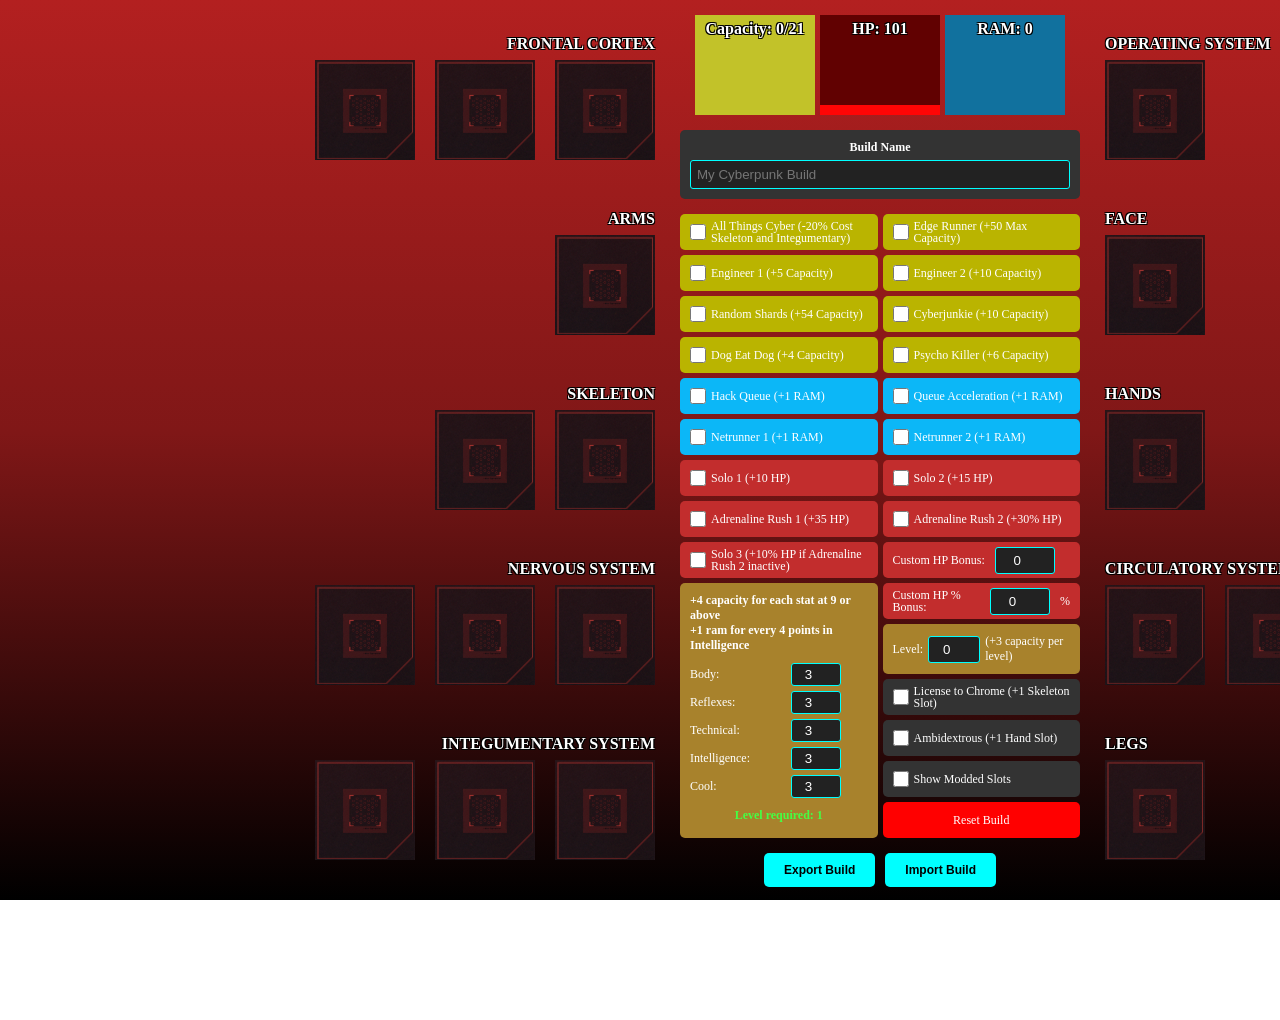
==== CW_Planner_2.0/CyberwarePlanner_2.0.html @ a8bc437e "New version Implemented HP instead of Armor Cyberwere that adds +HP added" ====
<head>
	<style>
	body {
		height:100%;
		background: #b32020;
		background: linear-gradient(180deg,rgba(179, 32, 32, 1) 0%, rgba(128, 23, 23, 1) 48%, rgba(0, 0, 0, 1) 100%);
	}
	
	html, body {
    margin: 0;
    padding: 0;
    height: 100%;
    overflow: hidden;
}
	
	#wrapper{
		height:auto;
		width:auto;
	}
	
	#cyberware{
		width:1760px;
		min-height:1020px;
		height:auto;
		margin:auto;
		display: flex;
		justify-content: space-between;
	}
	
	.leftCol{
		width:660px;
		display: flex;
		flex-direction: column;
	}
	
	.midCol{
		height:1000px;
		width:400px;
		display: flex;
		flex-direction: column;
		align-items: center;
		gap: 5px;
		padding-top: 0px;
	}
	
	.bars-container{
		display: flex;
		gap: 5px;
		margin-top: 15px;
	}
	
	.perks-container{
		display: grid;
		grid-template-columns: 1fr 1fr;
		gap: 5px;
		margin-top: 10px;
	}
	
	.stats-perks-row{
		display: flex;
		gap: 5px;

		align-items: flex-center; /* 👈 THIS is the key */
	}
	
	.toggle-perks-container{
		display: flex;
		flex-direction: column;
		gap: 5px;
		flex: 1;
	}
	
	.toggle-perk-item{
		display: flex;
		align-items: center;
		gap: 5px;
		background-color: #333;
		padding: 10px;
		border-radius: 5px;
		color: white;
		font-size: 12px;
	}
	
	.toggle-perk-item input[type="checkbox"]{
		cursor: pointer;
		width: 20px;
		height: 20px;
	}
	
	.bar1{
	height:100px;
	width:120px;
	display: flex;
	flex-direction: column;
	background-color:#C2C229;
	justify-content: flex-start;
	margin:auto;
	text-align:center;
	position: relative;
	overflow: hidden;
	}
	
	#costFill{
	background-color:#FFFF00;
	}
	
	.bar2{
	height:100px;
	width:120px;
	display: flex;
	flex-direction: column;
	background-color:#610101;
	justify-content: flex-start;
	margin:auto;
	text-align:center;
	position: relative;
	overflow: hidden;
	}
	
	#hpFill{
    background-color: #FF0505; /* bright cyber red */
	}
	
	.bar3{
	height:100px;
	width:120px;
	display: flex;
	flex-direction: column;
	background-color:#11719E;
	justify-content: flex-start;
	margin:auto;
	text-align:center;
	position: relative;
	overflow: hidden;
	}
	
	#ramFill{
	background-color:#0CB7F7;
	}
	
	.bar-fill{
		position: absolute;
		bottom: 0;
		left: 0;
		width: 100%;
		background-color: rgba(0, 255, 255, 0.3);
		transition: height 0.3s ease;
	}
	
	.bar-text{
		position: relative;
		z-index: 1;
		color:#FFF;
		text-shadow: -1px -1px 0 #000, 1px -1px 0 #000, -1px 1px 0 #000, 1px 1px 0 #000;
		font-weight: bold;
		padding: 5px;
	}
	
	.discount-checkbox{
		display: flex;
		align-items: center;
		gap: 5px;
		background-color: #BAB400; 
		padding: 10px;
		border-radius: 5px;
		color: white;
		font-size: 12px;
	}
	
	.discount-checkbox input[type="checkbox"]{
		cursor: pointer;
		width: 20px;
		height: 20px;
	}
	
	.boost-checkbox{
		display: flex;
		align-items: center;
		gap: 5px;
		background-color: #BAB400;
		padding: 10px;
		border-radius: 5px;
		color: white;
		font-size: 12px;
	}
	
	.boost-checkbox input[type="checkbox"]{
		cursor: pointer;
		width: 20px;
		height: 20px;
	}
	
	.perk-item{
		display: flex;
		align-items: center;
		gap: 5px;
		background-color: #333;
		padding: 10px;
		border-radius: 5px;
		color: white;
		font-size: 12px;
	}
	
	.perk-item input[type="checkbox"]{
		cursor: pointer;
		width: 20px;
		height: 20px;
	}
	
	.level-selector{
    display: flex;
    align-items: center;
    justify-content: center;
    gap: 5px;
    background-color: #333;
    padding: 10px;
    border-radius: 5px;
    color: white;
    font-size: 12px;
	height:50px;
    width: 100%;      /* 👈 match stats container width */
    box-sizing: border-box;
	}
	
	.level-selector input[type="number"]{
		width: 60px;
		padding: 5px;
		border-radius: 3px;
		border: 1px solid #00ffff;
		background-color: #222;
		color: white;
		text-align: center;
	}
	
	.stats-container{
		display: flex;
		flex-direction: column;
		gap: 5px;
		background-color: #333;
		padding: 10px;
		border-radius: 5px;
		color: white;
		font-size: 12px;
		align-items: flex-start;
		flex: 1;
	}
	
	.stats-warning{
		width: 100%;
		text-align: center;
		font-weight: bold;
		margin-top: 5px;
	}
	
	.stats-warning.over-limit{
		color: #ff4444;
	}
	
	.stats-warning.valid{
		color: #44ff44;
	}
	
	.stat-item{
		display: flex;
		align-items: center;
		gap: 1px;
	}
	
	.stat-item label{
		min-width: 100px;
	}
	
	.stat-item input[type="number"]{
		width: 50px;
		padding: 3px;
		border-radius: 3px;
		border: 1px solid #00ffff;
		background-color: #222;
		color: white;
		text-align: center;
	}
	
	.build-buttons{
		display: flex;
		justify-content: center;
		gap: 10px;
		margin-top: 10px;
	}
	
	.build-buttons button{
		padding: 10px 20px;
		background-color: #00ffff;
		color: black;
		border: none;
		border-radius: 5px;
		cursor: pointer;
		font-weight: bold;
		font-size: 12px;
	}
	
	.build-buttons button:hover{
		background-color: #00cccc;
	}

	.rightCol{
		width:660px;
		display: flex;
		flex-direction: column;
	}

	/* LEFT column: row left → right, anchored right */
.SlotStripL{
    display: flex;
    flex-direction: row;
    justify-content: flex-end;   /* anchor to right side */
    gap: 10px;
	height:120px;
}

.SlotStripR{
    display: flex;
    flex-direction: row;          /* 👈 natural order */
    justify-content: flex-start;  /* hug the text */
    gap: 10px;
	height:120px;
	}
	
	.slotL{
		height:100px;
		width:100px;
		margin:5px;
		flex-shrink: 0;
		background-image:url("slot.png")
	}
	
	.slotL2{
		height:100px;
		width:100px;
		margin:5px;
		background-color:grey;
		flex-shrink: 0;
		background-image:url("slot_m.png")
	}
	
	.slotR{
		height:100px;
		width:100px;
		margin:5px;
		background-color:black;
		flex-shrink: 0;
		background-image:url("slot.png")
	}
	
	.slotR2{
		height:100px;
		width:100px;
		margin:5px;
		background-color:grey;
		flex-shrink: 0;
		background-image:url("slot_m.png")
	}
	
	.textL{
		width:300px;
		height:20px;
		margin-top:35px;
		text-align:center;
		align-self: flex-end;
		color:white;
		text-align: right; 
		margin-right:5px;
		text-shadow: -1px -1px 0 #000, 1px -1px 0 #000, -1px 1px 0 #000, 1px 1px 0 #000;
		font-weight: bold;
	}
	
	.textR{
		width:300px;
		height:20px;
		margin-top:35px;
		text-align:center;
		align-self: flex-start;
		color:white;
		text-align: left; 
		margin-left:5px;
		text-shadow: -1px -1px 0 #000, 1px -1px 0 #000, -1px 1px 0 #000, 1px 1px 0 #000;
		font-weight: bold;
	}
	
	.slotL, .slotR, .slotL2, .slotR2{
		cursor:pointer;
		position:relative;
	}

	.slotL:hover, .slotR:hover, .slotL2:hover, .slotR2:hover{
		outline:2px solid #00ffff;
	}

	.cyberware-menu{
		position:fixed;
		left:0;
		width:260px;
		background:#111;
		border:2px solid #00ffff;
		padding:10px;
		z-index:999;
		display:none;
	}

	.cyberware-menu div{
		padding:6px;
		color:#fff;
		font-size:14px;
	}

	.cyberware-menu div:hover{
		background:#00ffff;
		color:black;
	}
	
	.build-name{
    display: flex;
    flex-direction: column;
    gap: 5px;
    width: 100%;
    max-width: 380px;
    margin-top: 10px;
    background-color: #333;
    padding: 10px;
    border-radius: 5px;
    color: white;
    font-size: 12px;
	text-align:center;
	font-weight:bold;
	}

	.build-name input{
		padding: 6px;
		border-radius: 3px;
		border: 1px solid #00ffff;
		background-color: #222;
		color: white;
	}
	
	a:link {
	  color: white;
	  background-color: transparent;
	  text-decoration: none;
	}

	a:visited {
	  color: white;
	  background-color: transparent;
	  text-decoration: none;
	}

	a:hover {
	  color: yellow;
	  background-color: transparent;
	  text-decoration: underline;
	}

	a:active {
	  color: yellow;
	  background-color: transparent;
	  text-decoration: underline;
	}
	
	.cyberware-menu div{
		display: flex;
		align-items: center;
		gap: 8px;
		padding: 6px;
		color: #fff;
		font-size: 13px;
		cursor: pointer;
	}

	.cyberware-menu img{
		width: 24px;          /* reduced size */
		height: 24px;
		object-fit: contain;
		flex-shrink: 0;
	}
	
.slot-content{
    position: absolute;
    inset: 0;
    display: flex;
    flex-direction: column;
    align-items: center;
    pointer-events: none;
}

/* ICON — perfectly centered in the slot */
.slot-icon{
    width: 100%;
    height: 100%;
    display: flex;
    align-items: center;
    justify-content: center;
}

.slot-icon img{
    width: 100%;
    height: 100%;
    object-fit: cover;
}

/* LABEL — exactly 10px below the slot */
.slot-label{
    position: absolute;
    top: 100%;
    margin-top: 5px;     /* 👈 exact spacing */
    font-size: 10px;
    font-weight: bold;
    color: #00ffff;
    text-align: center;
    width: 90px;
    line-height: 1.1;
    text-shadow: 1px 1px 2px black;
    pointer-events: none;
	background: rgba(0,0,0,0.6);
    padding: 2px 4px;
    border-radius: 3px;
}

.slot-filled{
    background-image: url("slot3.png") !important;
}

/* ───────── MODDED SLOTS HIDDEN (COMPACT) ───────── */

.SlotStripL.compact{
    flex-direction: row;
    justify-content: flex-end;   /* collapse inward */
}

.SlotStripR.compact{
    justify-content: flex-start;  /* still hug text */
}

.level-perks-column{
	display: flex;
	flex-direction: column;
	gap: 5px;
	align-items: stretch; /* 👈 not center */
	max-width:195px;
}

.discount-checkbox,
.boost-checkbox,
.perk-item,
.toggle-perk-item{
	display: flex;
	align-items: center;
	gap: 5px;

	height: 36px;              /* 👈 thin + consistent */
	padding: 0 10px;

	border-radius: 5px;

	color: white;
	font-size: 12px;
	line-height: 1;

	box-sizing: border-box;
}

.discount-checkbox input[type="checkbox"],
.boost-checkbox input[type="checkbox"],
.perk-item input[type="checkbox"],
.toggle-perk-item input[type="checkbox"]{
	width: 16px;
	height: 16px;
	margin: 0;
	flex-shrink: 0;
	cursor: pointer;
}

.perks-container{
	display: grid;
	grid-template-columns: 1fr 1fr;
	gap: 5px;          /* 👈 tighter vertical rhythm */
	margin-top: 10px;
}


	
	</style>
</head>

<body>
	<div id="wrapper">
		<div id="cyberware">
			<div class="leftCol">
				<div class="textL">FRONTAL CORTEX</div>
				<div class="SlotStripL">
					<div class="slotL2" data-category="FRONTAL_CORTEX"></div>
					<div class="slotL2" data-category="FRONTAL_CORTEX"></div>
					<div class="slotL2" data-category="FRONTAL_CORTEX"></div>
					<div class="slotL" data-category="FRONTAL_CORTEX"></div>
					<div class="slotL" data-category="FRONTAL_CORTEX"></div>
					<div class="slotL" data-category="FRONTAL_CORTEX"></div>
				</div>
				<div class="textL">ARMS</div>
				<div class="SlotStripL">
					<div class="slotL2" data-category="ARMS"></div>
					<div class="slotL2" data-category="ARMS"></div>
					<div class="slotL2" data-category="ARMS"></div>
					<div class="slotL2" data-category="ARMS"></div>
					<div class="slotL2" data-category="ARMS"></div>
					<div class="slotL" data-category="ARMS"></div>
				</div>
				<div class="textL">SKELETON</div>
				<div class="SlotStripL">
					<div class="slotL2" data-category="SKELETON"></div>
					<div class="slotL2" data-category="SKELETON"></div>
					<div class="slotL2" data-category="SKELETON"></div>
					<div class="slotL" data-category="SKELETON"></div>
					<div class="slotL" data-category="SKELETON"></div>
					<div class="slotL" data-category="SKELETON"></div>
				</div>
				<div class="textL">NERVOUS SYSTEM</div>
				<div class="SlotStripL">
					<div class="slotL2" data-category="NERVOUS_SYSTEM"></div>
					<div class="slotL2" data-category="NERVOUS_SYSTEM"></div>
					<div class="slotL2" data-category="NERVOUS_SYSTEM"></div>
					<div class="slotL" data-category="NERVOUS_SYSTEM"></div>
					<div class="slotL" data-category="NERVOUS_SYSTEM"></div>
					<div class="slotL" data-category="NERVOUS_SYSTEM"></div>
				</div>
				<div class="textL">INTEGUMENTARY SYSTEM</div>
				<div class="SlotStripL">
					<div class="slotL2" data-category="INTEGUMENTARY_SYSTEM"></div>
					<div class="slotL2" data-category="INTEGUMENTARY_SYSTEM"></div>
					<div class="slotL2" data-category="INTEGUMENTARY_SYSTEM"></div>
					<div class="slotL" data-category="INTEGUMENTARY_SYSTEM"></div>
					<div class="slotL" data-category="INTEGUMENTARY_SYSTEM"></div>
					<div class="slotL" data-category="INTEGUMENTARY_SYSTEM"></div>
				</div>
			</div>
			
			<div class="midCol">
				<div class="bars-container">
					<div class="bar1">
						<div class="bar-fill" id="costFill"></div>
						<div class="bar-text" id="costText">Capacity: 0</div>
					</div>
					<div class="bar2">
						<div class="bar-fill" id="hpFill"></div>
						<div class="bar-text" id="hpText">HP: 100</div>
					</div>
					<div class="bar3">
						<div class="bar-fill" id="ramFill"></div>
						<div class="bar-text" id="ramText">RAM: 0</div>
					</div>
				</div>
				<div class="build-name">
					<label for="buildNameInput">Build Name</label>
					<input type="text" id="buildNameInput" placeholder="My Cyberpunk Build">
				</div>
				<div class="perks-container">
					<div class="discount-checkbox">
						<input type="checkbox" id="discountCheckbox">
						<label for="discountCheckbox">All Things Cyber (-20% Cost Skeleton and Integumentary)</label>
					</div>
					<div class="boost-checkbox">
						<input type="checkbox" id="boostCheckbox">
						<label for="boostCheckbox" id="edgeRunnerLabel">Edge Runner (+50 Max Capacity)</label>
					</div>
					<div style="background-color:#BAB400;" class="perk-item">
						<input type="checkbox" id="engineerCheckbox1">
						<label for="engineerCheckbox1">Engineer 1 (+5 Capacity)</label>
					</div>
					<div style="background-color:#BAB400;" class="perk-item">
						<input type="checkbox" id="engineerCheckbox2">
						<label for="engineerCheckbox2">Engineer 2 (+10 Capacity)</label>
					</div>
					<div style="background-color:#BAB400;" class="perk-item">
						<input type="checkbox" id="randomShardsCheckbox">
						<label for="randomShardsCheckbox">Random Shards (+54 Capacity)</label>
					</div>
					<div style="background-color:#BAB400;" class="perk-item">
						<input type="checkbox" id="cyberjunkieCheckbox">
						<label for="cyberjunkieCheckbox">Cyberjunkie (+10 Capacity)</label>
					</div>
					<div style="background-color:#BAB400;" class="perk-item">
						<input type="checkbox" id="dogEatDogCheckbox">
						<label for="dogEatDogCheckbox">Dog Eat Dog (+4 Capacity)</label>
					</div>
					<div style="background-color:#BAB400;" class="perk-item">
						<input type="checkbox" id="psychoKillerCheckbox">
						<label for="psychoKillerCheckbox">Psycho Killer (+6 Capacity)</label>
					</div>
					<div style="background-color:#0CB7F7;" class="perk-item">
						<input type="checkbox" id="ramPerk1Checkbox">
						<label for="ramPerk1Checkbox">Hack Queue (+1 RAM)</label>
					</div>
					<div style="background-color:#0CB7F7;" class="perk-item">
						<input type="checkbox" id="ramPerk2Checkbox">
						<label for="ramPerk2Checkbox">Queue Acceleration (+1 RAM)</label>
					</div>
					<div style="background-color:#0CB7F7;" class="perk-item">
						<input type="checkbox" id="ramPerk3Checkbox">
						<label for="ramPerk3Checkbox">Netrunner 1 (+1 RAM)</label>
					</div>
					<div style="background-color:#0CB7F7;" class="perk-item">
						<input type="checkbox" id="ramPerk4Checkbox">
						<label for="ramPerk4Checkbox">Netrunner 2 (+1 RAM)</label>
					</div>
					<div style="background-color:#C22D2D;" class="perk-item">
						<input type="checkbox" id="solo1Checkbox">
						<label for="solo1Checkbox">Solo 1 (+10 HP)</label>
					</div>
					<div style="background-color:#C22D2D;" class="perk-item">
						<input type="checkbox" id="solo2Checkbox">
						<label for="solo2Checkbox">Solo 2 (+15 HP)</label>
					</div>
					<div style="background-color:#C22D2D;" class="perk-item">
						<input type="checkbox" id="adrenalineRush1Checkbox">
						<label for="adrenalineRush1Checkbox">Adrenaline Rush 1 (+35 HP)</label>
					</div>
					<div style="background-color:#C22D2D;" class="perk-item">
						<input type="checkbox" id="adrenalineRush2Checkbox">
						<label for="adrenalineRush2Checkbox">Adrenaline Rush 2 (+30% HP)</label>
					</div>
					<div style="background-color:#C22D2D;" class="perk-item">
						<input type="checkbox" id="solo3Checkbox">
						<label for="solo3Checkbox">Solo 3 (+10% HP if Adrenaline Rush 2 inactive)</label>
					</div>
					<div style="background-color:#C22D2D;" class="perk-item">
						<label for="customHPInput">Custom HP Bonus:</label>
						<input type="number" id="customHPInput" min="0" max="9999" value="0" style="width: 60px; padding: 5px; border-radius: 3px; border: 1px solid #00ffff; background-color: #222; color: white; text-align: center; margin-left: 5px;">
					</div>
					
					<div style="background-color:#A8822C;" class="stats-container">
						<div style="text-align:left; font-weight: bold; margin-bottom: 5px;">+4 capacity for each stat at 9 or above <br>+1 ram for every 4 points in Intelligence</div>
						<div class="stat-item">
							<label for="bodyInput">Body:</label>
							<input type="number" id="bodyInput" min="3" max="20" value="3">
						</div>
						<div class="stat-item">
							<label for="reflexesInput">Reflexes:</label>
							<input type="number" id="reflexesInput" min="3" max="20" value="3">
						</div>
						<div class="stat-item">
							<label for="technicalInput">Technical:</label>
							<input type="number" id="technicalInput" min="3" max="20" value="3">
						</div>
						<div class="stat-item">
							<label for="intelligenceInput">Intelligence:</label>
							<input type="number" id="intelligenceInput" min="3" max="20" value="3">
						</div>
						<div class="stat-item">
							<label for="coolInput">Cool:</label>
							<input type="number" id="coolInput" min="3" max="20" value="3">
						</div>
						<div class="stats-warning" id="statsWarning">Level required: 1</div>
					</div>
					
					<div style="display: flex; flex-direction: column; gap: 5px;">
						<div style="background-color:#C22D2D;" class="perk-item">
							<label for="customHPPercentInput">Custom HP % Bonus:</label>
							<input type="number" id="customHPPercentInput" min="0" max="999" value="0" step="1" style="width: 60px; padding: 5px; border-radius: 3px; border: 1px solid #00ffff; background-color: #222; color: white; text-align: center; margin-left: 5px;">
							<label style="margin-left: 5px;">%</label>
						</div>
						<div style="background-color:#A8822C;" class="level-selector">
							<label for="levelInput">Level:</label>
							<input type="number" id="levelInput" min="0" max="60" value="0">
							<label>(+3 capacity per level)</label>
						</div>
						<div class="toggle-perk-item">
							<input type="checkbox" id="skeletonToggle">
							<label for="skeletonToggle">License to Chrome (+1 Skeleton Slot)</label>
						</div>
						<div class="toggle-perk-item">
							<input type="checkbox" id="handToggle">
							<label for="handToggle">Ambidextrous (+1 Hand Slot)</label>
						</div>
						<div class="toggle-perk-item">
							<input type="checkbox" id="moddedSlotsToggle">
							<label for="moddedSlotsToggle">Show Modded Slots</label>
						</div>
						<div class="toggle-perk-item" id="resetPageBtn" style="background-color:red; cursor:pointer; justify-content:center;">
							<a href="CyberwarePlannerV3.html"
							   id="resetPageBtn"
							   class="toggle-perk-item"
							   onclick="return confirm('Reset the build? All changes will be lost.')">
								Reset Build
							</a>
						</div>
					</div>
				</div>
			<div class="build-buttons">
				<button id="exportBtn">Export Build</button>
				<button id="importBtn">Import Build</button>
			</div>
					<div style="margin-top: 10px; font-size: 12px; text-align: center;">
						<a href="https://www.cyberpunk.net/en/build-planner" target="_blank">
							Official Cyberpunk Build Planner
						</a>
						|
						<a href="https://cyberpunk.fandom.com/wiki/Cyberpunk_2077_Cyberware" target="_blank">
							Cyberware
						</a>
						|
						<a href="https://cyberpunk.fandom.com/wiki/Cyberpunk_2077_Weapons" target="_blank">
							Weapons
						</a>
						<br>
						<a href="https://cyberpunk.fandom.com/wiki/Cyberpunk_2077_Quickhacks" target="_blank">
							Quickhacks
						</a>
						|
						<a href="https://cyberpunk.fandom.com/wiki/Cyberpunk_2077_Attachments_and_Modifications" target="_blank">
							Atachements
						</a>
						|
						<a href="https://cyberpunk.fandom.com/wiki/Cyberpunk_2077_Consumables" target="_blank">
							Consumables
						</a>
						|
						<a href="https://cyberpunk.fandom.com/wiki/Cyberpunk_2077_Endings" target="_blank">
							Endings
						</a>
					</div>
				</div>
				<div class="rightCol">
				<div class="textR">OPERATING SYSTEM</div>
				<div class="SlotStripR">
					<div class="slotR" data-category="OPERATING_SYSTEM"></div>
					<div class="slotR2" data-category="OPERATING_SYSTEM"></div>
					<div class="slotR2" data-category="OPERATING_SYSTEM"></div>
					<div class="slotR2" data-category="OPERATING_SYSTEM"></div>
					<div class="slotR2" data-category="OPERATING_SYSTEM"></div>
					<div class="slotR2" data-category="OPERATING_SYSTEM"></div>
				</div>
				<div class="textR">FACE</div>
				<div class="SlotStripR">
					<div class="slotR" data-category="FACE"></div>
					<div class="slotR2" data-category="FACE"></div>
					<div class="slotR2" data-category="FACE"></div>
					<div class="slotR2" data-category="FACE"></div>
					<div class="slotR2" data-category="FACE"></div>
					<div class="slotR2" data-category="FACE"></div>
				</div>
				<div class="textR">HANDS</div>
				<div class="SlotStripR">
					<div class="slotR" data-category="HANDS"></div>
					<div class="slotR" data-category="HANDS"></div>
					<div class="slotR2" data-category="HANDS"></div>
					<div class="slotR2" data-category="HANDS"></div>
					<div class="slotR2" data-category="HANDS"></div>
					<div class="slotR2" data-category="HANDS"></div>				
				</div>
				<div class="textR">CIRCULATORY SYSTEM</div>
				<div class="SlotStripR">
					<div class="slotR" data-category="CIRCULATORY_SYSTEM"></div>
					<div class="slotR" data-category="CIRCULATORY_SYSTEM"></div>
					<div class="slotR" data-category="CIRCULATORY_SYSTEM"></div>
					<div class="slotR2" data-category="CIRCULATORY_SYSTEM"></div>
					<div class="slotR2" data-category="CIRCULATORY_SYSTEM"></div>
					<div class="slotR2" data-category="CIRCULATORY_SYSTEM"></div>				
				</div>
				<div class="textR">LEGS</div>
				<div class="SlotStripR">
					<div class="slotR" data-category="LEGS"></div>
					<div class="slotR2" data-category="LEGS"></div>
					<div class="slotR2" data-category="LEGS"></div>
					<div class="slotR2" data-category="LEGS"></div>
					<div class="slotR2" data-category="LEGS"></div>
					<div class="slotR2" data-category="LEGS"></div>				
				</div>
			</div>
			</div>


		</div>
	<script>
const cyberwareData = {
    FRONTAL_CORTEX: [
		{name: "Kerenzikov Boost System", cost: 3, armor: 0, ram:0, hp: 0, hpMulti: 0, icon: "KerenziovBoostSystem.webp"},
		{name: "Mechatronic Core", cost: 5, armor: 0, ram:0, hp: 0, hpMulti: 0, icon: "MechatronicCore.webp"},
		{name: "Self-ICE", cost: 5, armor: 0, ram:2, hp: 0, hpMulti: 0, icon: "SelfIce.webp"},
		{name: "Camillo RAM Manager", cost: 8, armor: 0, ram:2, hp: 0, hpMulti: 0, icon: "CamilloRamManager.webp"},
		{name: "RAM Upgrade", cost: 8, armor: 0, ram:2, hp: 0, hpMulti: 0, icon: "RamUpgrade.webp"},
		{name: "Ex-Disk", cost: 10, armor: 0, ram:6, hp: 0, hpMulti: 0, icon: "ExDisk.webp"},
		{name: "Newton Module", cost: 14, armor: 0, ram:0, hp: 0, hpMulti: 0, icon: "axo.webp"},
		{name: "Bioconductor", cost: 16, armor: 0, ram:-4, hp: 0, hpMulti: 0, icon: "BioConductors.webp"},
		{name: "Memory Boost", cost: 18, armor: 0, ram:1, hp: 0, hpMulti: 0, icon: "MemoryBoost.webp"},
		{name: "RAM Reallocator", cost: 40, armor: 0, ram:2, hp: 0, hpMulti: 0, icon: "CamilloRamManager.webp"},
		{name: "Quantum Tuner", cost: 45, armor: 0, ram:0, hp: 0, hpMulti: 0, icon: "TimeBank.webp"},
        {name: "Axolotl", cost: 48, armor: 0, ram:0, hp: 0, hpMulti: 0, icon: "axo.webp"},
		{name: "COX-2 Cybersomatic Optimizer", cost: 50, armor: 0, ram:-4, hp: 0, hpMulti: 0, icon: "BioConductors.webp"}
    ],
    ARMS: [
        {name: "Gorilla Arms", cost: 8, armor: 0, ram:0, hp: 0, hpMulti: 0, icon: "StrongArms.webp"},
        {name: "Mantis Blades", cost: 8, armor: 0, ram:0, hp: 0, hpMulti: 0, icon: "MantisBlades.webp"},
        {name: "Monowire", cost: 8, armor: 0, ram:0, hp: 0, hpMulti: 0, icon: "NanoWires.webp"},
        {name: "Projectile Launch System", cost: 8, armor: 0, ram:0, hp: 0, hpMulti: 0, icon: "ProjectileLauncher.webp"}
    ],
    OPERATING_SYSTEM: [
		{name: "Militech Paraline", cost: 14, armor: 0, ram:9, hp: 0, hpMulti: 0, icon: "MilitechParaline.webp"},
        {name: "Arasaka Shadow", cost: 14, armor: 0, ram:9, hp: 0, hpMulti: 0, icon: "ArasakaShadow.webp"},
        {name: "Biotech Σ", cost: 16, armor: 0, ram:9, hp: 0, hpMulti: 0, icon: "BiotechSigma.webp"},
		{name: "Tetratronic Rippler", cost: 16, armor: 0, ram:20, hp: 0, hpMulti: 0, icon: "TetratronicRippler.webp"},
		{name: "Raven Microcyber", cost: 20, armor: 0, ram:9, hp: 0, hpMulti: 0, icon: "RavenMicrocyber.webp"},
		{name: "NetWatch Netdriver", cost: 25, armor: 0, ram:13, hp: 0, hpMulti: 0, icon: "NetWatchNetdriver.webp"},
		{name: "Militech Canto", cost: 33, armor: 0, ram:10, hp: 0, hpMulti: 0, icon: "HauntedCyberdeck.webp"},
		{name: "Moore Tech Berserk", cost: 12, armor: 0, ram:0, hp: 0, hpMulti: 0, icon: "BerserkC1.webp"},
		{name: "Zetatech Berserk", cost: 16, armor: 0, ram:0, hp: 0, hpMulti: 0, icon: "BerserkC3.webp"},
		{name: "BioDyne Berserk", cost: 20, armor: 0, ram:0, hp: 0, hpMulti: 0, icon: "BerserkC2.webp"},
		{name: "Militech Berserk", cost: 35, armor: 0, ram:0, hp: 0, hpMulti: 0, icon: "BerserkC4.webp"},
		{name: "QianT 'Warp Dancer'", cost: 14, armor: 0, ram:0, hp: 0, hpMulti: 0, icon: "SandevistanC3.webp"},
		{name: "Dynalar Sandevistan", cost: 18, armor: 0, ram:0, hp: 0, hpMulti: 0, icon: "SandevistanC2.webp"},
		{name: "Zetatech Sandevistan", cost: 20, armor: 0, ram:0, hp: 0, hpMulti: 0, icon: "SandevistanC1.webp"},
		{name: "Militech 'Falcon'", cost: 39, armor: 0, ram:0, hp: 0, hpMulti: 0, icon: "SandevistanC4.webp"},
		{name: "Militech 'Apogee'", cost: 44, armor: 0, ram:0, hp: 0, hpMulti: 0, icon: "SandevistanApogee.webp"},
		{name: "Chrome Compressor", cost: 0, armor: 0, ram:0, hp: 0, hpMulti: 0, icon: "CyberwareCapacityBooster.webp"}
    ],
    SKELETON: [
        {name: "Titanium Bones", cost: 6, armor: 46, ram:0, hp: 0, hpMulti: 0, icon: "TitaniumInfusedBones.webp"},
		{name: "Bionic Joints", cost:8 , armor:130 , ram:0, hp: 0, hpMulti: 0, icon: "BionicJoints.webp"},
		{name: "RAM Recoup", cost:14 , armor:46 , ram:2, hp: 0, hpMulti: 0, icon: "CompilingSkeleton.webp"},
		{name: "Scarab", cost:14 , armor:176 , ram:0, hp: 0, hpMulti: 0, icon: "RapidMuscleNurish.webp"},
		{name: "Dense Marrow", cost: 16, armor: 54, ram:0, hp: 0, hpMulti: 0, icon: "DenseMarrow.webp"},
		{name: "Feen-X", cost:16 , armor:38 , ram:0, hp: 0, hpMulti: 0, icon: "NeuroMatrix.webp"},
		{name: "Kinetic Frame", cost:16 , armor:117 , ram:0, hp: 0, hpMulti: 0, icon: "BoneMarrowCells.webp"},
		{name: "Spring Joints", cost:16 , armor:46 , ram:0, hp: 0.5, hpMulti: 0, icon: "AgileJoints.webp"},
		{name: "Scar Coalescer", cost:20 , armor:46 , ram:0, hp: 0.5, hpMulti: 0, icon: "NoPainNoGain.webp"},
		{name: "Para Bellum", cost:25 , armor:150 , ram:0, hp: 0.5, hpMulti: 0, icon: "T1000.webp"},
		{name: "Universal Booster", cost:25 , armor:186 , ram:0, hp: 0, hpMulti: 0, icon: "EnhancedBloodVessels.webp"},
		{name: "Epimorphic Skeleton", cost:40 , armor:186 , ram:0, hp: 0.5, hpMulti: 0.15, icon: "Endoskeleton.webp"},
		{name: "Rara Avis", cost:45 , armor:0 , ram:0, hp: 2, hpMulti: 0, icon: "T1000.webp"}
    ],
    NERVOUS_SYSTEM: [
        {name: "Atomic Sensors", cost: 5, armor: 0, ram:0, hp: 0, hpMulti: 0, icon: "TroubleFinder.webp"},
		{name: "Reflex Tuner", cost:5 , armor:0 , ram:0, hp: 0, hpMulti: 0, icon: "ReflexRecorder.webp"},
		{name: "Synaptic Accelerator", cost:5 , armor:0 , ram:0, hp: 0, hpMulti: 0, icon: "SynapticAccelerator.webp"},
		{name: "Adrenaline Converter", cost:6 , armor:0 , ram:0, hp: 0, hpMulti: 0, icon: "DetectorRush.webp"},
		{name: "Tyrosine Injector", cost:8 , armor:0 , ram:0, hp: 0, hpMulti: 0, icon: "TyrosineInjector.webp"},
		{name: "Kerenzikov", cost:12 , armor:0 , ram:0, hp: 0, hpMulti: 0, icon: "Kerenzikov.webp"},
		{name: "Stabber", cost:12 , armor:0 , ram:0, hp: 0, hpMulti: 0, icon: "OilDispenser.webp"},
		{name: "NeoFiber", cost:14 , armor:0 , ram:0, hp: 0, hpMulti: 0, icon: "NeoFiber.webp"},
		{name: "Adreno-trigger", cost:20 , armor:0 , ram:0, hp: 0, hpMulti: 0, icon: "DetectorRush.webp"},
		{name: "Visual Cortex Support", cost:20 , ram:0, armor:0 , hp: 0, hpMulti: 0, icon: "VisualCortexSupport.webp"},
		{name: "Revulsor", cost:35 , armor:0 , ram:0, hp: 0, hpMulti: 0, icon: "ReflexRecorder.webp"},
		{name: "Deep-field Visual Interface", cost:40 , armor:0 , ram:0, hp: 0, hpMulti: 0, icon: "VisualCortexSupport.webp"}
    ],
    INTEGUMENTARY_SYSTEM: [
		{name: "Subdermal Armor", cost:5 , armor:49 , ram:0, hp: 0, hpMulti: 0, icon: "BoringPlating.webp"},
		{name: "Cellular Adapter", cost:10 , armor:162 , ram:0, hp: 0, hpMulti: 0, icon: "PainDistributor.webp"},
		{name: "ProxiShield", cost:10 , armor:36 , ram:0, hp: 0.5, hpMulti: 0, icon: "ProximityReducer.webp"},
		{name: "Cogito Lattice", cost:12 , armor:54 , ram:0, hp: 0, hpMulti: 0, icon: "CogitoFrame.webp"},
		{name: "Countershell", cost:12 , armor:57 , ram:0, hp: 0, hpMulti: 0, icon: "SuddenAid.webp"},
		{name: "RangeGuard", cost:14 , armor:34 , ram:0, hp: 0, hpMulti: 0, icon: "ChargeSystem.webp"},
		{name: "Carapace", cost:16 , armor:94 , ram:0, hp: 0, hpMulti: 0, icon: "WeirdTankyPlating.webp"},
		{name: "Defenzikov", cost:20 , armor:80 , ram:0, hp: 0, hpMulti: 0, icon: "PlatingGlitch.webp"},
		{name: "Nano-plating", cost:20 , armor:78 , ram:0, hp: 0, hpMulti: 0, icon: "NanoTechPlates.webp"},
		{name: "Optical Camo", cost:20 , armor:30 , ram:0, hp: 0, hpMulti: 0, icon: "OpticalCamo.webp"},
		{name: "Shock-n-Awe", cost:25 , armor:92 , ram:0, hp: 0, hpMulti: 0, icon: "ElectroshockMechanism.webp"},
		{name: "Painducer", cost:30 , armor:138 , ram:0, hp: 0, hpMulti: 0, icon: "BloodDepleter.webp"},
		{name: "Peripheral Inverse", cost:30 , armor:36 , ram:0, hp: 0.5, hpMulti: 0, icon: "ProximityReducer.webp"},
		{name: "Pain Editor", cost:35 , armor:108 , ram:0, hp: 0, hpMulti: 0, icon: "PainReductor.webp"},
		{name: "Chitin", cost:50 , armor:200, ram:0, hp: 0, hpMulti: 0, icon: "Chiton.webp"}
    ],
    FACE: [
        {name: "Basic Kiroshi Optics", cost:1 , armor:0 , ram:0, hp: 0, hpMulti: 0, icon: "KiroshiOptics.webp"},
		{name: "Kiroshi 'Doomsayer' Optics ", cost:2 , armor:0 , ram:0, hp: 0, hpMulti: 0, icon: "KiroshiOpticsHunter.webp"},
		{name: "Kiroshi 'Sentry' Optics", cost:2 , armor:0 , ram:0, hp: 0, hpMulti: 0, icon: "KiroshiOpticsSensor.webp"},
		{name: "Kiroshi 'Stalker' Optics", cost:2 , armor:0 , ram:0, hp: 0, hpMulti: 0, icon: "KiroshiOpticsPiercing.webp"},
		{name: "Kiroshi 'Clairvoyant' Optics ", cost:8 , armor:0 , ram:0, hp: 0, hpMulti: 0, icon: "KiroshiOpticsWallhack.webp"},
		{name: "Kiroshi 'The Oracle' Optics", cost:10 , armor:0 , ram:0, hp: 0, hpMulti: 0, icon: "KiroshiOpticsCombined.webp"},
		{name: "Kiroshi 'Cockatrice' Optics", cost:30 , armor:0 , ram:0, hp: 0, hpMulti: 0, icon: "Iconic_KiroshiOpticsBare.webp"}
    ],
    HANDS: [
        {name: "Ballistic Coprocessor", cost:2 , armor:0 , ram:0, hp: 0, hpMulti: 0, icon: "PowerGrip.webp"},
		{name: "Smart Link", cost:4 , armor:0 , ram:2, hp: 0, hpMulti: 0, icon: "SmartLink.webp"},
		{name: "Handle Wrap", cost:8 , armor:0 , ram:0, hp: 0, hpMulti: 0, icon: "KnifeSharpener.webp"},
		{name: "Microgenerator", cost:9 , armor:0 , ram:0, hp: 0, hpMulti: 0, icon: "MicroGenerator.webp"},
		{name: "Shock Absorber", cost:12 , armor:0 , ram:0, hp: 0, hpMulti: 0, icon: "JointLock.webp"},
		{name: "Immovable Force", cost:35 , armor:0 , ram:0, hp: 0, hpMulti: 0, icon: "GunStabilizer.webp"}
    ],
    CIRCULATORY_SYSTEM: [
        {name: "ThreatEvac", cost:5 , armor:0 , ram:0, hp: 0, hpMulti: 0, icon: "CatchMeIfYouCan.webp"},
		{name: "Heal-On-Kill", cost:10 , armor:0 , ram:0, hp: 0, hpMulti: 0, icon: "HealOnKill.webp"},
		{name: "Clutch Padding", cost:12 , armor:0 , ram:0, hp: 0.5, hpMulti: 0, icon: "ShockAbsorber.webp"},
		{name: "Microrotors", cost:12 , armor:0 , ram:0, hp: 0, hpMulti: 0, icon: "CyberRotors.webp"},
		{name: "Adrenaline Booster", cost:14 , armor:0 , ram:0, hp: 0, hpMulti: 0, icon: "StaminaRegenBooster.webp"},
		{name: "Biomonitor", cost:14 , armor:0 , ram:0, hp: 0, hpMulti: 0, icon: "Biomonitor.webp"},
		{name: "Feedback Circuit", cost:14 , armor:0 , ram:0, hp: 0, hpMulti: 0, icon: "DischargeConnector.webp"},
		{name: "Blood Pump", cost:15 , armor:0 , ram:0, hp: 0, hpMulti: 0, icon: "BloodPump.webp"},
		{name: "Black Mamba", cost:16 , armor:0 , ram:0, hp: 0, hpMulti: 0, icon: "ViralVenom.webp"},
		{name: "Second Heart", cost:30 , armor:0 , ram:0, hp: 0.5, hpMulti: 0, icon: "SecondHeart.webp"},
		{name: "Electromag Recycler", cost:40 , armor:0 , ram:0, hp: 0, hpMulti: 0, icon: "DischargeConnector.webp"},
		{name: "Isometric Stabilizer", cost:40 , armor:0 , ram:0, hp: 0, hpMulti: 0, icon: "ShockAbsorber.webp"}
    ],
    LEGS: [
        {name: "Lynx Paws", cost:5 , armor:34 , ram:0, hp: 0, hpMulti: 0, icon: "CatPaws.webp"},
		{name: "Fortified Ankles", cost:6 , armor:103 , ram:0, hp: 0.5, hpMulti: 0, icon: "ReinforcedMuscles.webp"},
		{name: "Jenkins' Tendons", cost:6 , armor:22 , ram:0, hp: 0.5, hpMulti: 0, icon: "JenkinsTendons.webp"},
		{name: "Leeroy Ligament System", cost:8 , armor:26 , ram:0, hp: 0, hpMulti: 0, icon: "IconicJenkinsTendons.webp"},
		{name: "Reinforced Tendons", cost:8 , armor:20 , ram:0, hp: 0, hpMulti: 0, icon: "BoostedTendons.webp"}
    ]
};
</script>
	<script>
	function resetBuildState() {
	// Uncheck all checkboxes
	document.querySelectorAll('input[type="checkbox"]').forEach(cb => {
		cb.checked = false;
	});

	// Reset number inputs to their defaults
	document.getElementById('customHPInput').value = 0;
	document.getElementById('customHPPercentInput').value = 0;
	document.getElementById('levelInput').value = 0;

	document.getElementById('bodyInput').value = 3;
	document.getElementById('reflexesInput').value = 3;
	document.getElementById('technicalInput').value = 3;
	document.getElementById('intelligenceInput').value = 3;
	document.getElementById('coolInput').value = 3;

	// Clear build name
	document.getElementById('buildNameInput').value = '';

	// Clear all slots
	document.querySelectorAll('.slotL, .slotR, .slotL2, .slotR2').forEach(slot => {
		const content = slot.querySelector('.slot-content');
		if (content) content.remove();

		if (slot.classList.contains('slotL2') || slot.classList.contains('slotR2')) {
			slot.style.backgroundImage = 'url("slot_m.png")';
		} else {
			slot.style.backgroundImage = 'url("slot.png")';
		}

		delete slot.dataset.cost;
		delete slot.dataset.armor;
		delete slot.dataset.ram;
		delete slot.dataset.hp;
		delete slot.dataset.hpMulti;
	});

	updateStats();
}
// Function to calculate and update total cyberware cost and armor
function updateStats() {
    let totalCost = 0;
	let totalRAM = 0;
	let totalCyberwareHP = 0;
	let totalHPMulti = 1;
    let hasChromeCompressor = false;
    
    const discountEnabled = document.getElementById('discountCheckbox').checked;
    const boostEnabled = document.getElementById('boostCheckbox').checked;
    const engineer1Enabled = document.getElementById('engineerCheckbox1').checked;
    const engineer2Enabled = document.getElementById('engineerCheckbox2').checked;
    const randomShardsEnabled = document.getElementById('randomShardsCheckbox').checked;
    const cyberjunkieEnabled = document.getElementById('cyberjunkieCheckbox').checked;
    const dogEatDogEnabled = document.getElementById('dogEatDogCheckbox').checked;
    const psychoKillerEnabled = document.getElementById('psychoKillerCheckbox').checked;
    const ramPerk1Enabled = document.getElementById('ramPerk1Checkbox').checked;
    const ramPerk2Enabled = document.getElementById('ramPerk2Checkbox').checked;
    const ramPerk3Enabled = document.getElementById('ramPerk3Checkbox').checked;
    const ramPerk4Enabled = document.getElementById('ramPerk4Checkbox').checked;
    const solo1Enabled = document.getElementById('solo1Checkbox').checked;
    const solo2Enabled = document.getElementById('solo2Checkbox').checked;
    const adrenalineRush1Enabled = document.getElementById('adrenalineRush1Checkbox').checked;
    const adrenalineRush2Enabled = document.getElementById('adrenalineRush2Checkbox').checked;
    const solo3Enabled = document.getElementById('solo3Checkbox').checked;
    const customHP = parseInt(document.getElementById('customHPInput').value) || 0;
    const customHPPercent = parseInt(document.getElementById('customHPPercentInput').value) || 0;
    const level = parseInt(document.getElementById('levelInput').value) || 0;
    
    // Get base stats for R.Punk
    const bodyPoints = parseInt(document.getElementById('bodyInput').value) || 3;
    const reflexesPoints = parseInt(document.getElementById('reflexesInput').value) || 3;
    const technicalPoints = parseInt(document.getElementById('technicalInput').value) || 3;
    const intelligencePoints = parseInt(document.getElementById('intelligenceInput').value) || 3;
    const coolPoints = parseInt(document.getElementById('coolInput').value) || 3;
    
    // Check if combined stats exceed 81 and calculate required level
    const totalStats = bodyPoints + reflexesPoints + technicalPoints + intelligencePoints + coolPoints;
    const statsWarning = document.getElementById('statsWarning');
    
    // Starting at level 1 with 22 stats (7 points already spent from base 15)
    // You get 1 stat point per level after level 1
    // Formula: at level 1 you have 22 stats
    // Each level after gives +1 stat point
    // So: level = 1 + (totalStats - 22)
    const level1Stats = 22;
    const requiredLevel = Math.max(1, 1 + (totalStats - level1Stats));
    
    if (requiredLevel > 60) {
        statsWarning.textContent = `Level required: ${requiredLevel} (EXCEEDS MAX LEVEL 60!)`;
        statsWarning.className = 'stats-warning over-limit';
    } else {
        statsWarning.textContent = `Level required: ${requiredLevel}`;
        statsWarning.className = 'stats-warning valid';
    }
    
    // Calculate R.Punk bonus (4 capacity for each stat over 9)
    let rPunkBonus = 0;
    if (bodyPoints >= 9) rPunkBonus += 4;
    if (reflexesPoints >= 9) rPunkBonus += 4;
    if (technicalPoints >= 9) rPunkBonus += 4;
    if (intelligencePoints >= 9) rPunkBonus += 4;
    if (coolPoints >= 9) rPunkBonus += 4;
    
    // Add RAM from Intelligence (1 RAM per 4 points)
    totalRAM += Math.floor(intelligencePoints / 4);
    
    // Add RAM from perks
    if (ramPerk1Enabled) totalRAM += 1;
    if (ramPerk2Enabled) totalRAM += 1;
    if (ramPerk3Enabled) totalRAM += 1;
    if (ramPerk4Enabled) totalRAM += 1;
    
    // Find all slots with installed cyberware
    document.querySelectorAll('.slotL, .slotR, .slotL2, .slotR2').forEach(slot => {
        const costData = slot.dataset.cost;
        const category = slot.dataset.category;
		const ramData = slot.dataset.ram;
		const hpData = slot.dataset.hp;
		const hpMultiData = slot.dataset.hpMulti;
        
        // Check for Chrome Compressor
        const content = slot.querySelector('.slot-content');
		if (content) {
			const label = content.querySelector('.slot-label');
			if (label && label.textContent === 'Chrome Compressor') {
				hasChromeCompressor = true;
			}
		}
        
        if (costData) {
            let cost = parseFloat(costData);
            
            // Apply 20% discount to Skeleton and Integumentary System if checkbox is enabled
            if (discountEnabled && (category === 'SKELETON' || category === 'INTEGUMENTARY_SYSTEM')) {
                cost = cost * 0.8; // 20% discount
            }
            
            totalCost += cost;
        }
		
		if (ramData) {
            totalRAM += parseInt(ramData);
        }
		
		if (hpData) {
			const baseHp = parseFloat(hpData);
			totalCyberwareHP += baseHp * bodyPoints;
		}
		
		if (hpMultiData) {
			totalHPMulti += parseFloat(hpMultiData);
		}
    });
    
    // Calculate max capacity
    let maxCapacity = 21; // Base max capacity
    if (boostEnabled) maxCapacity += 50;
    if (hasChromeCompressor) maxCapacity += 70;
    if (engineer1Enabled) maxCapacity += 5;
    if (engineer2Enabled) maxCapacity += 10;
    if (randomShardsEnabled) maxCapacity += 54;
    if (cyberjunkieEnabled) maxCapacity += 10;
    if (dogEatDogEnabled) maxCapacity += 4;
    if (psychoKillerEnabled) maxCapacity += 6;
    maxCapacity += level * 3; // Level bonus
    maxCapacity += rPunkBonus; // R.Punk bonus
    
    // Update bar1 display (Cost)
    const costText = document.getElementById('costText');
    const costFill = document.getElementById('costFill');
	maxCapacity = Math.ceil(maxCapacity);
	totalCost = Math.ceil(totalCost);
    costText.textContent = `Capacity: ${totalCost.toFixed(0)}/${maxCapacity.toFixed(0)}`;
    
    // Calculate fill percentage based on dynamic max capacity
    const costPercent = Math.min((totalCost / maxCapacity) * 100, 100);
    costFill.style.height = `${costPercent}%`;
    
	// Update bar3 display (RAM)
	const ramText = document.getElementById('ramText');
	const ramFill = document.getElementById('ramFill');

	// Optional: set a max RAM for visual scaling
	const maxRAM = 60; // adjust if you want higher decks later

	ramText.textContent = `RAM: ${totalRAM}`;

	const ramPercent = Math.min((totalRAM / maxRAM) * 100, 100);
	ramFill.style.height = `${ramPercent}%`;
	
	let edgeRunnerHpPenalty = 0;

	if (boostEnabled) {
		const EDGE_RUNNER_BONUS = 50;

		// Capacity used specifically from the Edge Runner bonus
		const usedEdgeCapacity = Math.max(
			0,
			totalCost - (maxCapacity - EDGE_RUNNER_BONUS)
		);

		// 0.5% HP per capacity point used (max 25%)
		edgeRunnerHpPenalty = Math.min(
			25,
			Math.round(usedEdgeCapacity * 0.5)
		);
	}
	
	// Calculate HP: Base 100 + 5 per level after level 1 + 2 per Body stat point + cyberware HP bonuses + HP multi
	let baseHP = 100;
	let levelHP = (level - 1) * 5; // +5 HP for each level after level 1
	let bodyHP = bodyPoints * 2; // +2 HP for each Body point
	let maxHP = baseHP + levelHP + bodyHP + totalCyberwareHP;
	// Add flat HP bonuses from perks
	if (solo1Enabled) maxHP += 10;
	if (solo2Enabled) maxHP += 15;
	if (adrenalineRush1Enabled) maxHP += 35;
	maxHP += customHP;
	
	maxHP *= totalHPMulti;
	// Apply percentage-based HP bonuses
	if (adrenalineRush2Enabled) {
	    totalHPMulti=0;
		totalHPMulti += 1.3; // +30% HP
		maxHP *= totalHPMulti;
	}
	
	// Solo 3: +10% HP only if Adrenaline Rush 2 is NOT active
	if (solo3Enabled && !adrenalineRush2Enabled) {
		 totalHPMulti=0;
		totalHPMulti += 1.1; // +10% HP
		maxHP *= totalHPMulti;
	}
	
	// Apply custom HP percentage bonus
	if (customHPPercent > 0) {
		maxHP *= (1 + customHPPercent / 100);
	}
	
	// Apply Edge Runner HP penalty
	let currentHP = maxHP;
	if (edgeRunnerHpPenalty > 0) {
		currentHP = maxHP * (1 - edgeRunnerHpPenalty / 100);
	}
	
	
	
	// Update bar2 display (HP)
	const hpText = document.getElementById('hpText');
	const hpFill = document.getElementById('hpFill');
	currentHP = Math.ceil(currentHP);
	hpText.textContent = `HP: ${currentHP}`;
	
	// Calculate fill percentage based on current HP vs max HP
	const hpPercent = Math.min((currentHP / 1000) * 100, 100);
	hpFill.style.height = `${hpPercent}%`;
	
	const edgeRunnerLabel = document.getElementById('edgeRunnerLabel');

	if (boostEnabled) {
		edgeRunnerLabel.textContent =
			`Edge Runner (+50 Max Capacity, -${edgeRunnerHpPenalty}% Max HP)`;
	} else {
		edgeRunnerLabel.textContent =
			'Edge Runner (+50 Max Capacity)';
	}
}

// Add event listener to checkboxes and inputs
document.getElementById('discountCheckbox').addEventListener('change', updateStats);
document.getElementById('boostCheckbox').addEventListener('change', updateStats);
document.getElementById('engineerCheckbox1').addEventListener('change', updateStats);
document.getElementById('engineerCheckbox2').addEventListener('change', updateStats);
document.getElementById('randomShardsCheckbox').addEventListener('change', updateStats);
document.getElementById('cyberjunkieCheckbox').addEventListener('change', updateStats);
document.getElementById('dogEatDogCheckbox').addEventListener('change', updateStats);
document.getElementById('psychoKillerCheckbox').addEventListener('change', updateStats);
document.getElementById('ramPerk1Checkbox').addEventListener('change', updateStats);
document.getElementById('ramPerk2Checkbox').addEventListener('change', updateStats);
document.getElementById('ramPerk3Checkbox').addEventListener('change', updateStats);
document.getElementById('ramPerk4Checkbox').addEventListener('change', updateStats);
document.getElementById('solo1Checkbox').addEventListener('change', updateStats);
document.getElementById('solo2Checkbox').addEventListener('change', updateStats);
document.getElementById('adrenalineRush1Checkbox').addEventListener('change', updateStats);
document.getElementById('adrenalineRush2Checkbox').addEventListener('change', updateStats);
document.getElementById('solo3Checkbox').addEventListener('change', updateStats);
document.getElementById('customHPInput').addEventListener('input', updateStats);
document.getElementById('customHPPercentInput').addEventListener('input', updateStats);
document.getElementById('levelInput').addEventListener('input', updateStats);
document.getElementById('bodyInput').addEventListener('input', updateStats);
document.getElementById('reflexesInput').addEventListener('input', updateStats);
document.getElementById('technicalInput').addEventListener('input', updateStats);
document.getElementById('intelligenceInput').addEventListener('input', updateStats);
document.getElementById('coolInput').addEventListener('input', updateStats);

document.querySelectorAll('.slotL, .slotR, .slotL2, .slotR2').forEach(slot => {
    // Left click to open menu
    slot.addEventListener('click', e => {
        e.stopPropagation();

        // Remove existing menus
        document.querySelectorAll('.cyberware-menu').forEach(m => m.remove());

        const category = slot.dataset.category;
        const items = cyberwareData[category] || [];

        if (!items.length) return;

        const menu = document.createElement('div');
        menu.className = 'cyberware-menu';

        // Prevent menu clicks from closing it
        menu.addEventListener('click', e => e.stopPropagation());

        items.forEach(item => {
            const entry = document.createElement('div');
			entry.innerHTML = `
				<img src="${item.icon}" onerror="this.style.display='none'">
				<span>${item.name} (Cost: ${item.cost})</span>
			`;
            
            // Add click handler to insert item into slot
            entry.addEventListener('click', () => {
                // Remove any existing content in the slot
                const existingContent = slot.querySelector('.slot-content');
                if (existingContent) {
                    existingContent.remove();
                }
                
                // Store the cost and armor in the slot's dataset
                slot.dataset.cost = item.cost;
                slot.dataset.armor = item.armor;
                slot.dataset.ram = item.ram;
                slot.dataset.hp = item.hp;
                slot.dataset.hpMulti = item.hpMulti;
                // Create and add new content with image icon
                const content = document.createElement('div');
                content.className = 'slot-content';
                content.innerHTML = `
    <div class="slot-icon">
        <img src="${item.icon}" onerror="this.style.display='none'">
    </div>
    <div class="slot-label">${item.name}</div>
`;
                content.style.cssText = 'color: #00ffff; text-align: center; display: flex; flex-direction: column; align-items: center; justify-content: center; height: 100%; width: 100%; position: relative;';
                slot.appendChild(content);
                
                // Change background image based on slot type
                if (slot.classList.contains('slotL2') || slot.classList.contains('slotR2')) {
                    slot.style.backgroundImage = 'url("slot4.png")';
                } else {
                    slot.style.backgroundImage = 'url("slot3.png")';
                }
                
                // Update stats
                updateStats();
                
                // Close the menu
                menu.remove();
            });
            
            menu.appendChild(entry);
        });

        document.body.appendChild(menu);
		menu.style.display = 'block';

		// Measure
		const menuRect = menu.getBoundingClientRect();
		const slotRect = slot.getBoundingClientRect();
		const viewportWidth = window.innerWidth;
		const viewportHeight = window.innerHeight;

		let top, left;

		// ─── Vertical positioning ───
		if (slotRect.bottom + menuRect.height < viewportHeight) {
			top = slotRect.bottom + 8; // open below
		} else {
			top = slotRect.top - menuRect.height - 8; // open above
		}

		// Clamp vertically
		top = Math.max(8, Math.min(top, viewportHeight - menuRect.height - 8));

		// ─── Horizontal positioning ───
		if (slotRect.left + menuRect.width < viewportWidth) {
			left = slotRect.left; // align left edge
		} else {
			left = slotRect.right - menuRect.width; // open left
		}

		// Clamp horizontally
		left = Math.max(8, Math.min(left, viewportWidth - menuRect.width - 8));

		// Apply
		menu.style.top = `${top}px`;
		menu.style.left = `${left}px`;
		
    });
    
    // Right click to remove cyberware
    slot.addEventListener('contextmenu', e => {
        e.preventDefault();
        e.stopPropagation();
        
        // Check if slot has cyberware installed
        const existingContent = slot.querySelector('.slot-content');
        if (existingContent) {
            // Remove the cyberware
            existingContent.remove();
            
            // Reset background image based on slot type
            if (slot.classList.contains('slotL2') || slot.classList.contains('slotR2')) {
                slot.style.backgroundImage = 'url("slot_m.png")';
            } else {
                slot.style.backgroundImage = 'url("slot.png")';
            }
            
            // Clear the stored data
            delete slot.dataset.cost;
            delete slot.dataset.armor;
			delete slot.dataset.ram;
			delete slot.dataset.hp;
			delete slot.dataset.hpMulti;
            
            // Update stats
            updateStats();
        }
    });
});

// Close only when clicking outside slots
document.addEventListener('click', e => {
    if (!e.target.closest('.slotL, .slotR, .slotL2, .slotR2')) {
        document.querySelectorAll('.cyberware-menu').forEach(m => m.remove());
    }
});

// Initialize the stats display
updateStats();

// Export build functionality

document.getElementById('exportBtn').addEventListener('click', () => {
	
	const buildName = document.getElementById('buildNameInput').value || 'cyberware-build';
	
    const build = {
		name: buildName,
        edgerunner: document.getElementById('discountCheckbox').checked,
        boostCapacity: document.getElementById('boostCheckbox').checked,
        engineer1: document.getElementById('engineerCheckbox1').checked,
        engineer2: document.getElementById('engineerCheckbox2').checked,
        randomShards: document.getElementById('randomShardsCheckbox').checked,
        cyberjunkie: document.getElementById('cyberjunkieCheckbox').checked,
        dogEatDog: document.getElementById('dogEatDogCheckbox').checked,
        psychoKiller: document.getElementById('psychoKillerCheckbox').checked,
        ramPerk1: document.getElementById('ramPerk1Checkbox').checked,
        ramPerk2: document.getElementById('ramPerk2Checkbox').checked,
        ramPerk3: document.getElementById('ramPerk3Checkbox').checked,
        ramPerk4: document.getElementById('ramPerk4Checkbox').checked,
        solo1: document.getElementById('solo1Checkbox').checked,
        solo2: document.getElementById('solo2Checkbox').checked,
        adrenalineRush1: document.getElementById('adrenalineRush1Checkbox').checked,
        adrenalineRush2: document.getElementById('adrenalineRush2Checkbox').checked,
        solo3: document.getElementById('solo3Checkbox').checked,
        customHP: parseInt(document.getElementById('customHPInput').value) || 0,
        customHPPercent: parseInt(document.getElementById('customHPPercentInput').value) || 0,
        level: parseInt(document.getElementById('levelInput').value) || 0,
        stats: {
            body: parseInt(document.getElementById('bodyInput').value) || 3,
            reflexes: parseInt(document.getElementById('reflexesInput').value) || 3,
            technical: parseInt(document.getElementById('technicalInput').value) || 3,
            intelligence: parseInt(document.getElementById('intelligenceInput').value) || 3,
            cool: parseInt(document.getElementById('coolInput').value) || 3
        },
		toggles: {
			skeleton: document.getElementById('skeletonToggle').checked,
			hand: document.getElementById('handToggle').checked,
			modded: document.getElementById('moddedSlotsToggle').checked
		},
        slots: {}
    };
    
    // Collect all installed cyberware
    document.querySelectorAll('.slotL, .slotR, .slotL2, .slotR2').forEach((slot, index) => {
        const content = slot.querySelector('.slot-content');
        if (content && slot.dataset.cost) {
            const slotId = `slot_${index}`;
            build.slots[slotId] = {
                category: slot.dataset.category,
                cost: slot.dataset.cost,
                armor: slot.dataset.armor,
				ram: slot.dataset.ram,
				hp: slot.dataset.hp,
				hpMulti: slot.dataset.hpMulti,
                name: content.querySelector('.slot-label')?.textContent || '',
                className: slot.className
            };
        }
    });
    
    // Create JSON and download
    const dataStr = JSON.stringify(build, null, 2);
    const dataBlob = new Blob([dataStr], {type: 'application/json'});
    const url = URL.createObjectURL(dataBlob);
    const link = document.createElement('a');
    link.href = url;
    link.download = `${buildName}.json`;
    link.click();
    URL.revokeObjectURL(url);
});

// Import build functionality
document.getElementById('importBtn').addEventListener('click', () => {
	if (!confirm('Importing a build will overwrite your current setup. Continue?')) {
		return;
	}
	
    const input = document.createElement('input');
    input.type = 'file';
    input.accept = 'application/json';
    
    input.addEventListener('change', (e) => {
        const file = e.target.files[0];
        if (!file) return;
        
        const reader = new FileReader();
        reader.onload = (event) => {
            try {
                const build = JSON.parse(event.target.result);
                
                // Clear all existing cyberware
				resetBuildState();
                document.querySelectorAll('.slotL, .slotR, .slotL2, .slotR2').forEach(slot => {
                    const content = slot.querySelector('.slot-content');
                    if (content) content.remove();
                    // Reset background image based on slot type
                    if (slot.classList.contains('slotL2') || slot.classList.contains('slotR2')) {
                        slot.style.backgroundImage = 'url("slot_m.png")';
                    } else {
                        slot.style.backgroundImage = 'url("slot.png")';
                    }
                    delete slot.dataset.cost;
                    delete slot.dataset.armor;
					delete slot.dataset.ram;
					delete slot.dataset.hp;
					delete slot.dataset.hpMulti;
                });
                
                // Set edgerunner checkbox
                if (build.edgerunner !== undefined) {
                    document.getElementById('discountCheckbox').checked = build.edgerunner;
                }
                
                // Set boost capacity checkbox
                if (build.boostCapacity !== undefined) {
                    document.getElementById('boostCheckbox').checked = build.boostCapacity;
                }
                
                // Set new perks
                if (build.engineer1 !== undefined) {
                    document.getElementById('engineerCheckbox1').checked = build.engineer1;
                }
                if (build.engineer2 !== undefined) {
                    document.getElementById('engineerCheckbox2').checked = build.engineer2;
                }
                if (build.randomShards !== undefined) {
                    document.getElementById('randomShardsCheckbox').checked = build.randomShards;
                }
                if (build.cyberjunkie !== undefined) {
                    document.getElementById('cyberjunkieCheckbox').checked = build.cyberjunkie;
                }
                if (build.dogEatDog !== undefined) {
                    document.getElementById('dogEatDogCheckbox').checked = build.dogEatDog;
                }
                if (build.psychoKiller !== undefined) {
                    document.getElementById('psychoKillerCheckbox').checked = build.psychoKiller;
                }
                if (build.ramPerk1 !== undefined) {
                    document.getElementById('ramPerk1Checkbox').checked = build.ramPerk1;
                }
                if (build.ramPerk2 !== undefined) {
                    document.getElementById('ramPerk2Checkbox').checked = build.ramPerk2;
                }
                if (build.ramPerk3 !== undefined) {
                    document.getElementById('ramPerk3Checkbox').checked = build.ramPerk3;
                }
                if (build.ramPerk4 !== undefined) {
                    document.getElementById('ramPerk4Checkbox').checked = build.ramPerk4;
                }
                if (build.solo1 !== undefined) {
                    document.getElementById('solo1Checkbox').checked = build.solo1;
                }
                if (build.solo2 !== undefined) {
                    document.getElementById('solo2Checkbox').checked = build.solo2;
                }
                if (build.adrenalineRush1 !== undefined) {
                    document.getElementById('adrenalineRush1Checkbox').checked = build.adrenalineRush1;
                }
                if (build.adrenalineRush2 !== undefined) {
                    document.getElementById('adrenalineRush2Checkbox').checked = build.adrenalineRush2;
                }
                if (build.solo3 !== undefined) {
                    document.getElementById('solo3Checkbox').checked = build.solo3;
                }
                if (build.customHP !== undefined) {
                    document.getElementById('customHPInput').value = build.customHP;
                }
                if (build.customHPPercent !== undefined) {
                    document.getElementById('customHPPercentInput').value = build.customHPPercent;
                }
                
                // Set level
                if (build.level !== undefined) {
                    document.getElementById('levelInput').value = build.level;
                }
				
				if (build.toggles) {
					document.getElementById('skeletonToggle').checked = !!build.toggles.skeleton;
					document.getElementById('handToggle').checked = !!build.toggles.hand;
					document.getElementById('moddedSlotsToggle').checked = !!build.toggles.modded;
				}
                
                // Set base stats
                if (build.stats) {
                    if (build.stats.body !== undefined) {
                        document.getElementById('bodyInput').value = build.stats.body;
                    }
                    if (build.stats.reflexes !== undefined) {
                        document.getElementById('reflexesInput').value = build.stats.reflexes;
                    }
                    if (build.stats.technical !== undefined) {
                        document.getElementById('technicalInput').value = build.stats.technical;
                    }
                    if (build.stats.intelligence !== undefined) {
                        document.getElementById('intelligenceInput').value = build.stats.intelligence;
                    }
                    if (build.stats.cool !== undefined) {
                        document.getElementById('coolInput').value = build.stats.cool;
                    }
                }
				
				if (build.name) {
    document.getElementById('buildNameInput').value = build.name;
}
                
                // Restore cyberware
                const allSlots = Array.from(document.querySelectorAll('.slotL, .slotR, .slotL2, .slotR2'));
                Object.entries(build.slots).forEach(([slotId, data]) => {
                    const index = parseInt(slotId.split('_')[1]);
                    const slot = allSlots[index];
                    
                    if (slot && slot.dataset.category === data.category) {
                        slot.dataset.cost = data.cost;
                        slot.dataset.armor = data.armor;
						slot.dataset.ram = data.ram;
						slot.dataset.hp = data.hp || 0;
						slot.dataset.hpMulti = data.hpMulti || 0;
                        
                        // Find the item in cyberwareData to get icon
                        const items = cyberwareData[data.category] || [];
                        const item = items.find(i => i.name === data.name);
                        
                        if (item) {
                            const content = document.createElement('div');
                            content.className = 'slot-content';
                            content.innerHTML = `
								<div class="slot-icon">
									<img src="${item.icon}" onerror="this.style.display='none'">
								</div>
								<div class="slot-label">${item.name}</div>
							`;
                            content.style.cssText = 'color: #00ffff; text-align: center; display: flex; flex-direction: column; align-items: center; justify-content: center; height: 100%; width: 100%; position: relative;';
                            slot.appendChild(content);
                            
                            // Change background image based on slot type
                            if (slot.classList.contains('slotL2') || slot.classList.contains('slotR2')) {
                                slot.style.backgroundImage = 'url("slot4.png")';
                            } else {
                                slot.style.backgroundImage = 'url("slot3.png")';
                            }
                        }
                    }
                });
                
                updateStats();
                alert('Build imported successfully!');
				
				document.getElementById('skeletonToggle').dispatchEvent(new Event('change'));
				document.getElementById('handToggle').dispatchEvent(new Event('change'));
				document.getElementById('moddedSlotsToggle').dispatchEvent(new Event('change'));
            } catch (error) {
                alert('Error importing build: ' + error.message);
            }
        };
        reader.readAsText(file);
    });
    
    input.click();
});

function clearSlot(slot) {
    const content = slot.querySelector('.slot-content');
    if (content) content.remove();

    delete slot.dataset.cost;
    delete slot.dataset.armor;
    delete slot.dataset.ram;
    delete slot.dataset.hp;
    delete slot.dataset.hpMulti;

    if (slot.classList.contains('slotL2') || slot.classList.contains('slotR2')) {
        slot.style.backgroundImage = 'url("slot_m.png")';
    } else {
        slot.style.backgroundImage = 'url("slot.png")';
    }
}

document.getElementById('skeletonToggle').addEventListener('change', (e) => {
    const slot = document.querySelector('.slotL[data-category="SKELETON"]');

    if (!slot) return;

    if (e.target.checked) {
        slot.style.display = 'flex';
    } else {
        clearSlot(slot);          // 👈 empty it
        slot.style.display = 'none';
    }

    updateStats();
});

document.getElementById('handToggle').addEventListener('change', (e) => {
    const handSlots = document.querySelectorAll('.slotR[data-category="HANDS"]');
    const slot = handSlots[1];

    if (!slot) return;

    if (e.target.checked) {
        slot.style.display = 'flex';
    } else {
        clearSlot(slot);          // 👈 empty it
        slot.style.display = 'none';
    }

    updateStats();
});

document.getElementById('moddedSlotsToggle').addEventListener('change', (e) => {
    const show = e.target.checked;

    document.querySelectorAll('.slotL2, .slotR2').forEach(slot => {
        if (!show) {
            clearSlot(slot);      // 👈 wipe content
            slot.style.display = 'none';
        } else {
            slot.style.display = 'block';
        }
    });

    document.querySelectorAll('.SlotStripL, .SlotStripR').forEach(strip => {
        strip.classList.toggle('compact', !show);
    });

    updateStats();
});

// Toggle functionality for hiding/showing slots

// Skeleton Toggle - Hide 3rd skeleton slot from the right (which is the 4th from left, index 3)
document.getElementById('skeletonToggle').addEventListener('change', (e) => {
    const skeletonSlots = document.querySelectorAll('.slotL[data-category="SKELETON"]');
    // 3rd from right = index 0 (since there are 3 regular skeleton slots: indices 0, 1, 2)
    if (skeletonSlots[0]) {
        skeletonSlots[0].style.display = e.target.checked ? 'flex' : 'none';
    }
});

// Hand Toggle - Hide 2nd hand slot from the left (index 1)
document.getElementById('handToggle').addEventListener('change', (e) => {
    const handSlots = document.querySelectorAll('.slotR[data-category="HANDS"]');
    if (handSlots[1]) {
        handSlots[1].style.display = e.target.checked ? 'flex' : 'none';
    }
});

document.getElementById('skeletonToggle').dispatchEvent(new Event('change'));
document.getElementById('handToggle').dispatchEvent(new Event('change'));

// Modded Slots Toggle - Hide/Show all L2 and R2 slots
const toggle = document.getElementById("moddedSlotsToggle");

toggle.addEventListener("change", e => {
    const show = e.target.checked;

    document.querySelectorAll(".slotL2, .slotR2").forEach(slot => {
        slot.style.display = show ? "block" : "none";
    });

    document.querySelectorAll(".SlotStripL, .SlotStripR").forEach(strip => {
        strip.classList.toggle("compact", !show);
    });
});

/* ensure correct state on load */
toggle.dispatchEvent(new Event("change"));

// Placeholder Toggle - Does nothing for now
document.getElementById('placeholderToggle').addEventListener('change', (e) => {
    // Placeholder functionality
});

document.addEventListener('DOMContentLoaded', () => {
	const resetBtn = document.getElementById('resetPageBtn');
	if (resetBtn) {
		resetBtn.addEventListener('click', () => {
			location.reload();
		});
	}
});

</script>
	
</body>
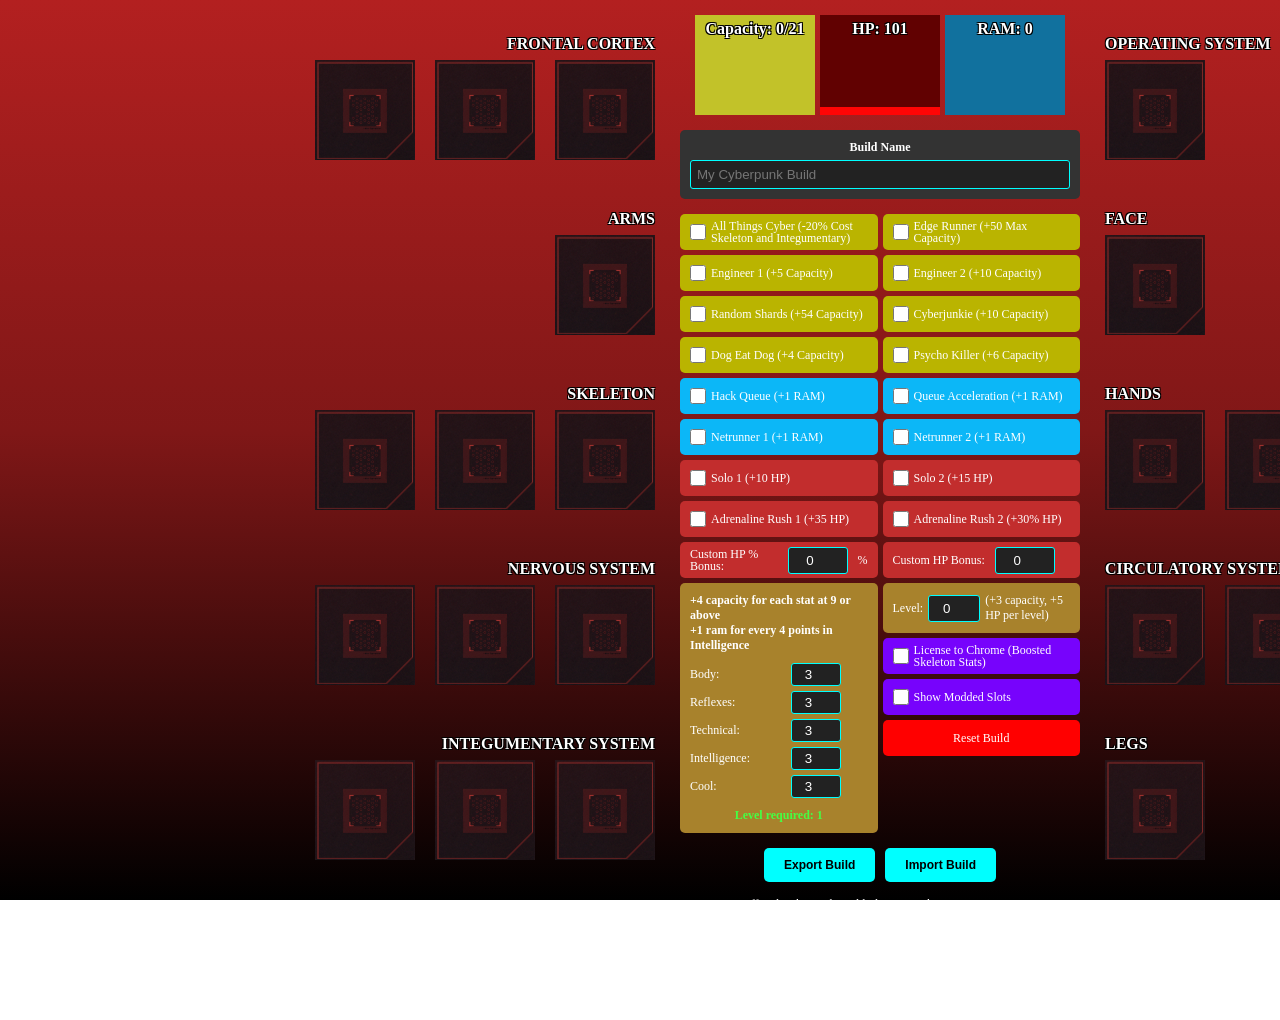
==== commit c81b808f: "Optimized" ====
--- a/CW_Planner_2.0/CyberwarePlanner_2.0.html
+++ b/CW_Planner_2.0/CyberwarePlanner_2.0.html
@@ -726,8 +726,9 @@
 						<label for="adrenalineRush2Checkbox">Adrenaline Rush 2 (+30% HP)</label>
 					</div>
 					<div style="background-color:#C22D2D;" class="perk-item">
-						<input type="checkbox" id="solo3Checkbox">
-						<label for="solo3Checkbox">Solo 3 (+10% HP if Adrenaline Rush 2 inactive)</label>
+						<label for="customHPPercentInput">Custom HP % Bonus:</label>
+						<input type="number" id="customHPPercentInput" min="0" max="999" value="0" step="1" style="width: 60px; padding: 5px; border-radius: 3px; border: 1px solid #00ffff; background-color: #222; color: white; text-align: center; margin-left: 5px;">
+						<label style="margin-left: 5px;">%</label>
 					</div>
 					<div style="background-color:#C22D2D;" class="perk-item">
 						<label for="customHPInput">Custom HP Bonus:</label>
@@ -760,35 +761,32 @@
 					</div>
 					
 					<div style="display: flex; flex-direction: column; gap: 5px;">
-						<div style="background-color:#C22D2D;" class="perk-item">
-							<label for="customHPPercentInput">Custom HP % Bonus:</label>
-							<input type="number" id="customHPPercentInput" min="0" max="999" value="0" step="1" style="width: 60px; padding: 5px; border-radius: 3px; border: 1px solid #00ffff; background-color: #222; color: white; text-align: center; margin-left: 5px;">
-							<label style="margin-left: 5px;">%</label>
-						</div>
 						<div style="background-color:#A8822C;" class="level-selector">
 							<label for="levelInput">Level:</label>
 							<input type="number" id="levelInput" min="0" max="60" value="0">
-							<label>(+3 capacity per level)</label>
+							<label>(+3 capacity, +5 HP per level)</label>
 						</div>
-						<div class="toggle-perk-item">
+						<div style="background-color:#7703fc;" class="toggle-perk-item">
 							<input type="checkbox" id="skeletonToggle">
-							<label for="skeletonToggle">License to Chrome (+1 Skeleton Slot)</label>
+							<label for="skeletonToggle">License to Chrome (Boosted Skeleton Stats)</label>
 						</div>
-						<div class="toggle-perk-item">
-							<input type="checkbox" id="handToggle">
-							<label for="handToggle">Ambidextrous (+1 Hand Slot)</label>
-						</div>
-						<div class="toggle-perk-item">
+						<div style="background-color:#7703fc;" class="toggle-perk-item">
 							<input type="checkbox" id="moddedSlotsToggle">
 							<label for="moddedSlotsToggle">Show Modded Slots</label>
 						</div>
-						<div class="toggle-perk-item" id="resetPageBtn" style="background-color:red; cursor:pointer; justify-content:center;">
-							<a href="CyberwarePlannerV3.html"
-							   id="resetPageBtn"
-							   class="toggle-perk-item"
-							   onclick="return confirm('Reset the build? All changes will be lost.')">
-								Reset Build
-							</a>
+						<div
+							class="toggle-perk-item"
+							id="resetBuildBtn"
+							style="background-color:red; cursor:pointer; justify-content:center;"
+						>
+							Reset Build
+							<script>
+							document.getElementById('resetBuildBtn').addEventListener('click', () => {
+								if (confirm('Reset the build? All changes will be lost.')) {
+									resetBuildState();
+								}
+							});
+							</script>
 						</div>
 					</div>
 				</div>
@@ -931,7 +929,7 @@
 		{name: "Scar Coalescer", cost:20 , armor:46 , ram:0, hp: 0.5, hpMulti: 0, icon: "NoPainNoGain.webp"},
 		{name: "Para Bellum", cost:25 , armor:150 , ram:0, hp: 0.5, hpMulti: 0, icon: "T1000.webp"},
 		{name: "Universal Booster", cost:25 , armor:186 , ram:0, hp: 0, hpMulti: 0, icon: "EnhancedBloodVessels.webp"},
-		{name: "Epimorphic Skeleton", cost:40 , armor:186 , ram:0, hp: 0.5, hpMulti: 0.15, icon: "Endoskeleton.webp"},
+		{name: "Epimorphic Skeleton", cost:40 , armor:186 , ram:0, hp: 0.5, hpMulti: 0.13, icon: "Endoskeleton.webp"},
 		{name: "Rara Avis", cost:45 , armor:0 , ram:0, hp: 2, hpMulti: 0, icon: "T1000.webp"}
     ],
     NERVOUS_SYSTEM: [
@@ -971,7 +969,7 @@
 		{name: "Kiroshi 'Sentry' Optics", cost:2 , armor:0 , ram:0, hp: 0, hpMulti: 0, icon: "KiroshiOpticsSensor.webp"},
 		{name: "Kiroshi 'Stalker' Optics", cost:2 , armor:0 , ram:0, hp: 0, hpMulti: 0, icon: "KiroshiOpticsPiercing.webp"},
 		{name: "Kiroshi 'Clairvoyant' Optics ", cost:8 , armor:0 , ram:0, hp: 0, hpMulti: 0, icon: "KiroshiOpticsWallhack.webp"},
-		{name: "Kiroshi 'The Oracle' Optics", cost:10 , armor:0 , ram:0, hp: 0, hpMulti: 0, icon: "KiroshiOpticsCombined.webp"},
+		{name: "Kiroshi 'The Oracle' Optics", cost:10 , armor:0 , ram:0, hp: 0.5, hpMulti: 0, icon: "KiroshiOpticsCombined.webp"},
 		{name: "Kiroshi 'Cockatrice' Optics", cost:30 , armor:0 , ram:0, hp: 0, hpMulti: 0, icon: "Iconic_KiroshiOpticsBare.webp"}
     ],
     HANDS: [
@@ -1010,6 +1008,7 @@
 	// Uncheck all checkboxes
 	document.querySelectorAll('input[type="checkbox"]').forEach(cb => {
 		cb.checked = false;
+		cb.dispatchEvent(new Event('change'));
 	});
 
 	// Reset number inputs to their defaults
@@ -1043,6 +1042,8 @@
 		delete slot.dataset.hp;
 		delete slot.dataset.hpMulti;
 	});
+	
+	
 
 	updateStats();
 }
@@ -1070,7 +1071,7 @@
     const solo2Enabled = document.getElementById('solo2Checkbox').checked;
     const adrenalineRush1Enabled = document.getElementById('adrenalineRush1Checkbox').checked;
     const adrenalineRush2Enabled = document.getElementById('adrenalineRush2Checkbox').checked;
-    const solo3Enabled = document.getElementById('solo3Checkbox').checked;
+    const boneReinforcementEnabled = document.getElementById('skeletonToggle').checked;
     const customHP = parseInt(document.getElementById('customHPInput').value) || 0;
     const customHPPercent = parseInt(document.getElementById('customHPPercentInput').value) || 0;
     const level = parseInt(document.getElementById('levelInput').value) || 0;
@@ -1129,10 +1130,15 @@
         
         // Check for Chrome Compressor
         const content = slot.querySelector('.slot-content');
+		let hasEpimorphicSkeleton = false;
 		if (content) {
 			const label = content.querySelector('.slot-label');
 			if (label && label.textContent === 'Chrome Compressor') {
 				hasChromeCompressor = true;
+			}
+			// Check for Epimorphic Skeleton
+			if (label && label.textContent === 'Epimorphic Skeleton') {
+				hasEpimorphicSkeleton = true;
 			}
 		}
         
@@ -1158,6 +1164,10 @@
 		
 		if (hpMultiData) {
 			totalHPMulti += parseFloat(hpMultiData);
+			// Bone Reinforcement: Add 0.02 to HPmulti if Epimorphic Skeleton is equipped
+			if (boneReinforcementEnabled && hasEpimorphicSkeleton) {
+				totalHPMulti += 0.02;
+			}
 		}
     });
     
@@ -1234,13 +1244,6 @@
 		maxHP *= totalHPMulti;
 	}
 	
-	// Solo 3: +10% HP only if Adrenaline Rush 2 is NOT active
-	if (solo3Enabled && !adrenalineRush2Enabled) {
-		 totalHPMulti=0;
-		totalHPMulti += 1.1; // +10% HP
-		maxHP *= totalHPMulti;
-	}
-	
 	// Apply custom HP percentage bonus
 	if (customHPPercent > 0) {
 		maxHP *= (1 + customHPPercent / 100);
@@ -1261,7 +1264,7 @@
 	hpText.textContent = `HP: ${currentHP}`;
 	
 	// Calculate fill percentage based on current HP vs max HP
-	const hpPercent = Math.min((currentHP / 1000) * 100, 100);
+	const hpPercent = Math.min((currentHP / 1200) * 100, 100);
 	hpFill.style.height = `${hpPercent}%`;
 	
 	const edgeRunnerLabel = document.getElementById('edgeRunnerLabel');
@@ -1292,7 +1295,7 @@
 document.getElementById('solo2Checkbox').addEventListener('change', updateStats);
 document.getElementById('adrenalineRush1Checkbox').addEventListener('change', updateStats);
 document.getElementById('adrenalineRush2Checkbox').addEventListener('change', updateStats);
-document.getElementById('solo3Checkbox').addEventListener('change', updateStats);
+document.getElementById('skeletonToggle').addEventListener('change', updateStats);
 document.getElementById('customHPInput').addEventListener('input', updateStats);
 document.getElementById('customHPPercentInput').addEventListener('input', updateStats);
 document.getElementById('levelInput').addEventListener('input', updateStats);
@@ -1473,7 +1476,7 @@
         solo2: document.getElementById('solo2Checkbox').checked,
         adrenalineRush1: document.getElementById('adrenalineRush1Checkbox').checked,
         adrenalineRush2: document.getElementById('adrenalineRush2Checkbox').checked,
-        solo3: document.getElementById('solo3Checkbox').checked,
+        boneReinforcement: document.getElementById('skeletonToggle').checked,
         customHP: parseInt(document.getElementById('customHPInput').value) || 0,
         customHPPercent: parseInt(document.getElementById('customHPPercentInput').value) || 0,
         level: parseInt(document.getElementById('levelInput').value) || 0,
@@ -1485,8 +1488,6 @@
             cool: parseInt(document.getElementById('coolInput').value) || 3
         },
 		toggles: {
-			skeleton: document.getElementById('skeletonToggle').checked,
-			hand: document.getElementById('handToggle').checked,
 			modded: document.getElementById('moddedSlotsToggle').checked
 		},
         slots: {}
@@ -1611,8 +1612,8 @@
                 if (build.adrenalineRush2 !== undefined) {
                     document.getElementById('adrenalineRush2Checkbox').checked = build.adrenalineRush2;
                 }
-                if (build.solo3 !== undefined) {
-                    document.getElementById('solo3Checkbox').checked = build.solo3;
+                if (build.boneReinforcement !== undefined) {
+                    document.getElementById('skeletonToggle').checked = build.boneReinforcement;
                 }
                 if (build.customHP !== undefined) {
                     document.getElementById('customHPInput').value = build.customHP;
@@ -1627,8 +1628,6 @@
                 }
 				
 				if (build.toggles) {
-					document.getElementById('skeletonToggle').checked = !!build.toggles.skeleton;
-					document.getElementById('handToggle').checked = !!build.toggles.hand;
 					document.getElementById('moddedSlotsToggle').checked = !!build.toggles.modded;
 				}
                 
@@ -1697,8 +1696,6 @@
                 updateStats();
                 alert('Build imported successfully!');
 				
-				document.getElementById('skeletonToggle').dispatchEvent(new Event('change'));
-				document.getElementById('handToggle').dispatchEvent(new Event('change'));
 				document.getElementById('moddedSlotsToggle').dispatchEvent(new Event('change'));
             } catch (error) {
                 alert('Error importing build: ' + error.message);
@@ -1727,37 +1724,6 @@
     }
 }
 
-document.getElementById('skeletonToggle').addEventListener('change', (e) => {
-    const slot = document.querySelector('.slotL[data-category="SKELETON"]');
-
-    if (!slot) return;
-
-    if (e.target.checked) {
-        slot.style.display = 'flex';
-    } else {
-        clearSlot(slot);          // 👈 empty it
-        slot.style.display = 'none';
-    }
-
-    updateStats();
-});
-
-document.getElementById('handToggle').addEventListener('change', (e) => {
-    const handSlots = document.querySelectorAll('.slotR[data-category="HANDS"]');
-    const slot = handSlots[1];
-
-    if (!slot) return;
-
-    if (e.target.checked) {
-        slot.style.display = 'flex';
-    } else {
-        clearSlot(slot);          // 👈 empty it
-        slot.style.display = 'none';
-    }
-
-    updateStats();
-});
-
 document.getElementById('moddedSlotsToggle').addEventListener('change', (e) => {
     const show = e.target.checked;
 
@@ -1777,27 +1743,6 @@
     updateStats();
 });
 
-// Toggle functionality for hiding/showing slots
-
-// Skeleton Toggle - Hide 3rd skeleton slot from the right (which is the 4th from left, index 3)
-document.getElementById('skeletonToggle').addEventListener('change', (e) => {
-    const skeletonSlots = document.querySelectorAll('.slotL[data-category="SKELETON"]');
-    // 3rd from right = index 0 (since there are 3 regular skeleton slots: indices 0, 1, 2)
-    if (skeletonSlots[0]) {
-        skeletonSlots[0].style.display = e.target.checked ? 'flex' : 'none';
-    }
-});
-
-// Hand Toggle - Hide 2nd hand slot from the left (index 1)
-document.getElementById('handToggle').addEventListener('change', (e) => {
-    const handSlots = document.querySelectorAll('.slotR[data-category="HANDS"]');
-    if (handSlots[1]) {
-        handSlots[1].style.display = e.target.checked ? 'flex' : 'none';
-    }
-});
-
-document.getElementById('skeletonToggle').dispatchEvent(new Event('change'));
-document.getElementById('handToggle').dispatchEvent(new Event('change'));
 
 // Modded Slots Toggle - Hide/Show all L2 and R2 slots
 const toggle = document.getElementById("moddedSlotsToggle");
